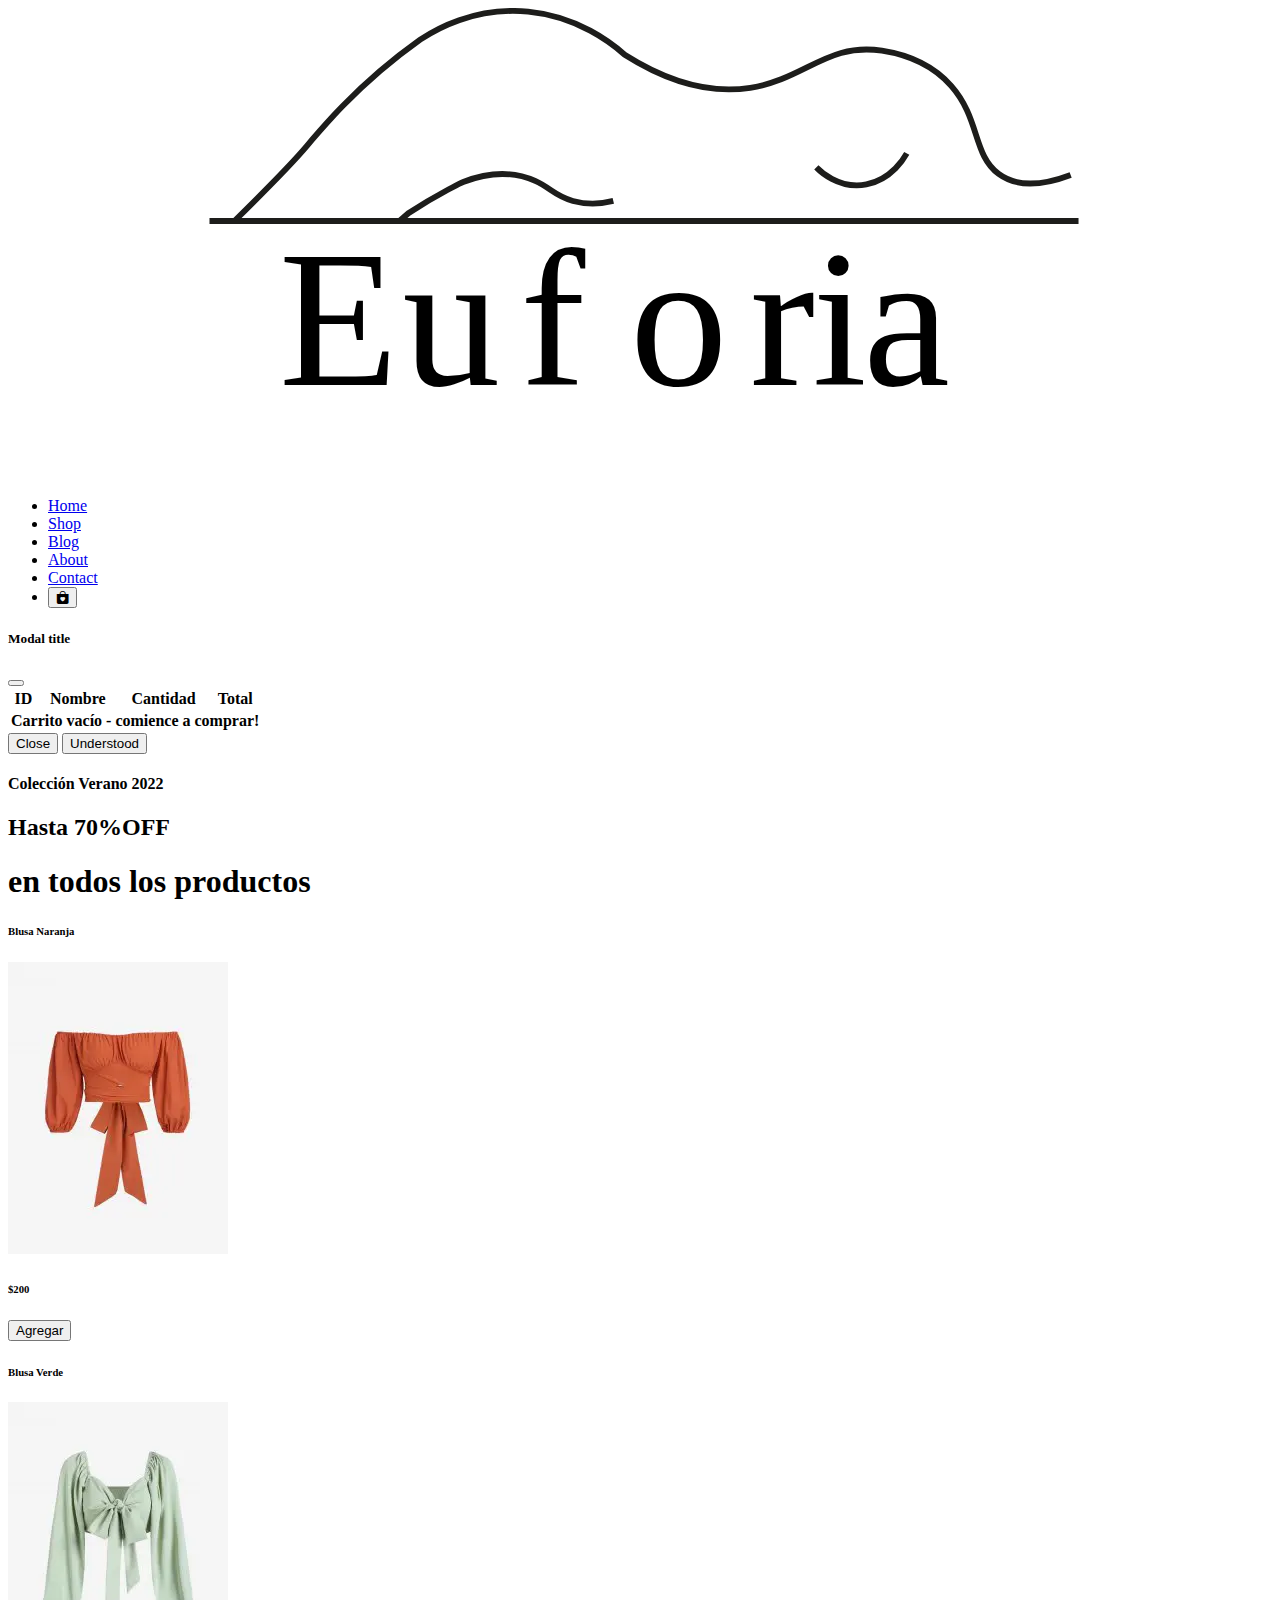
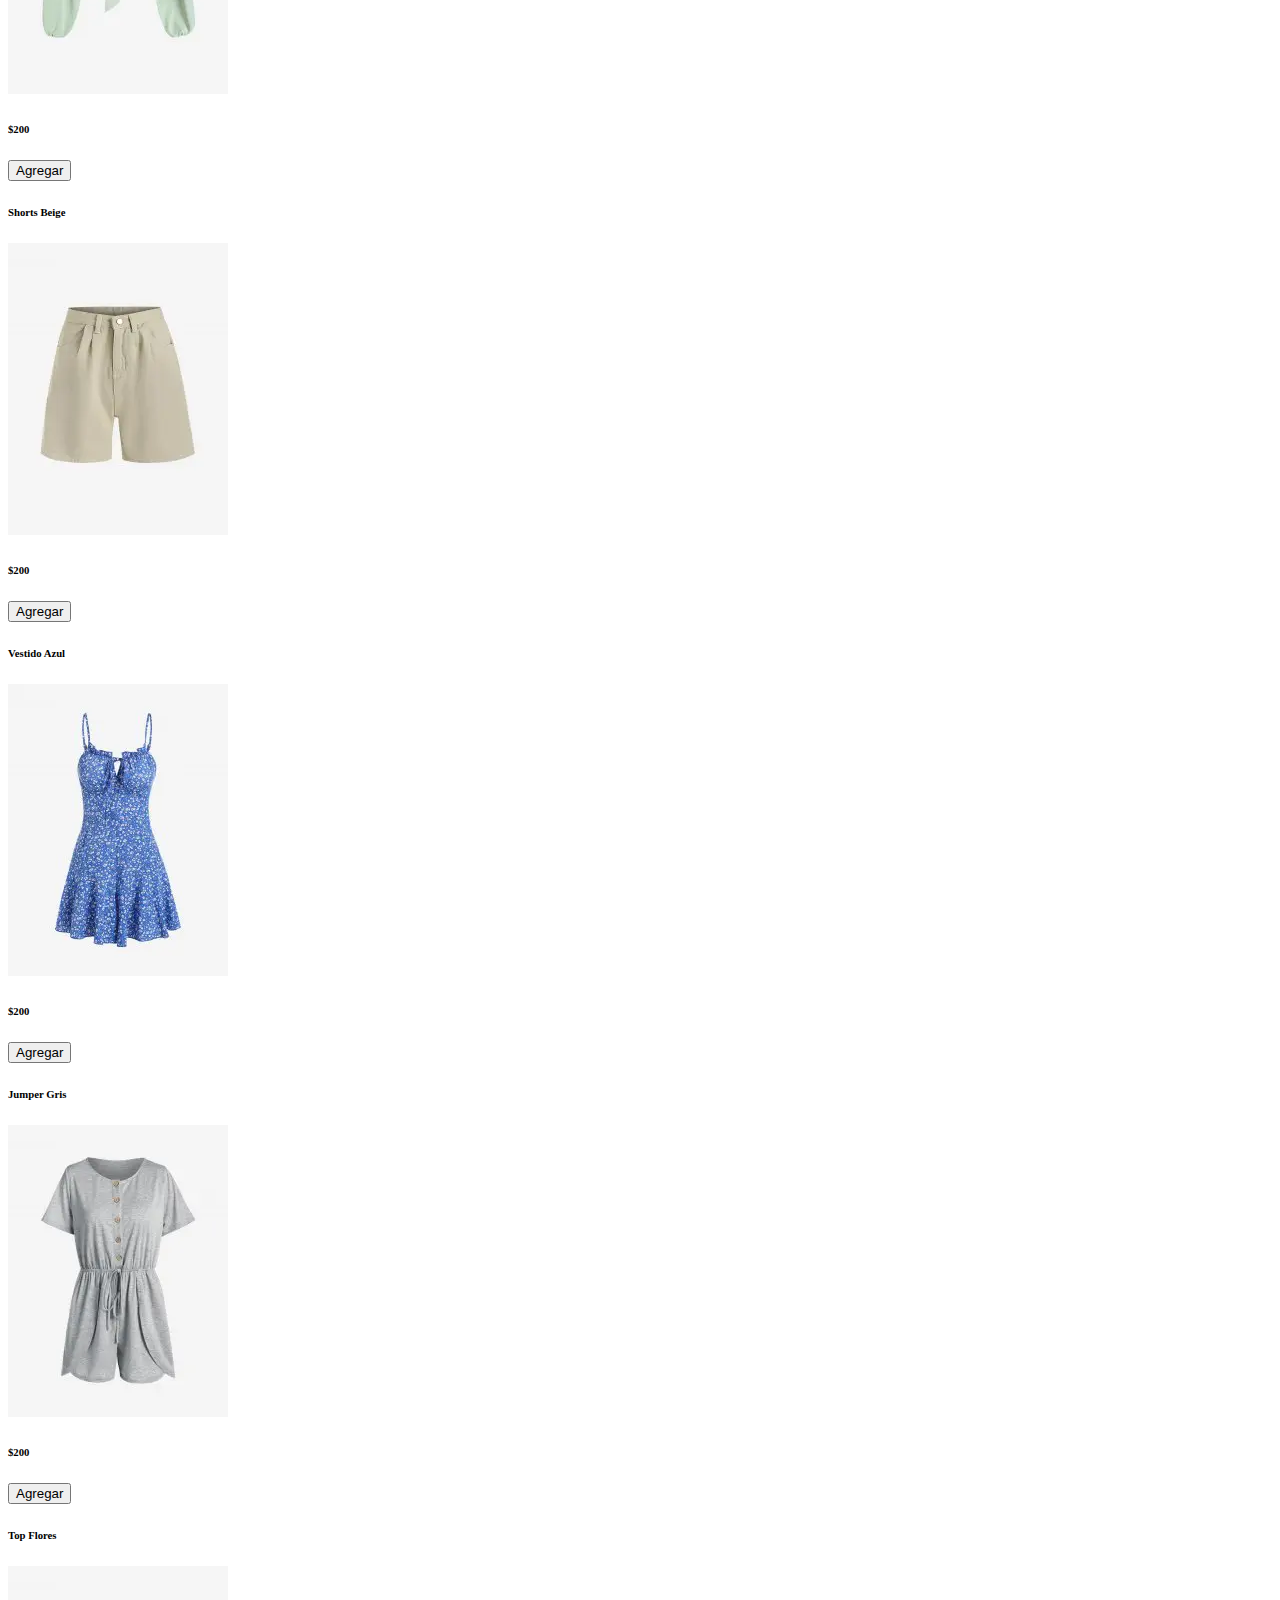
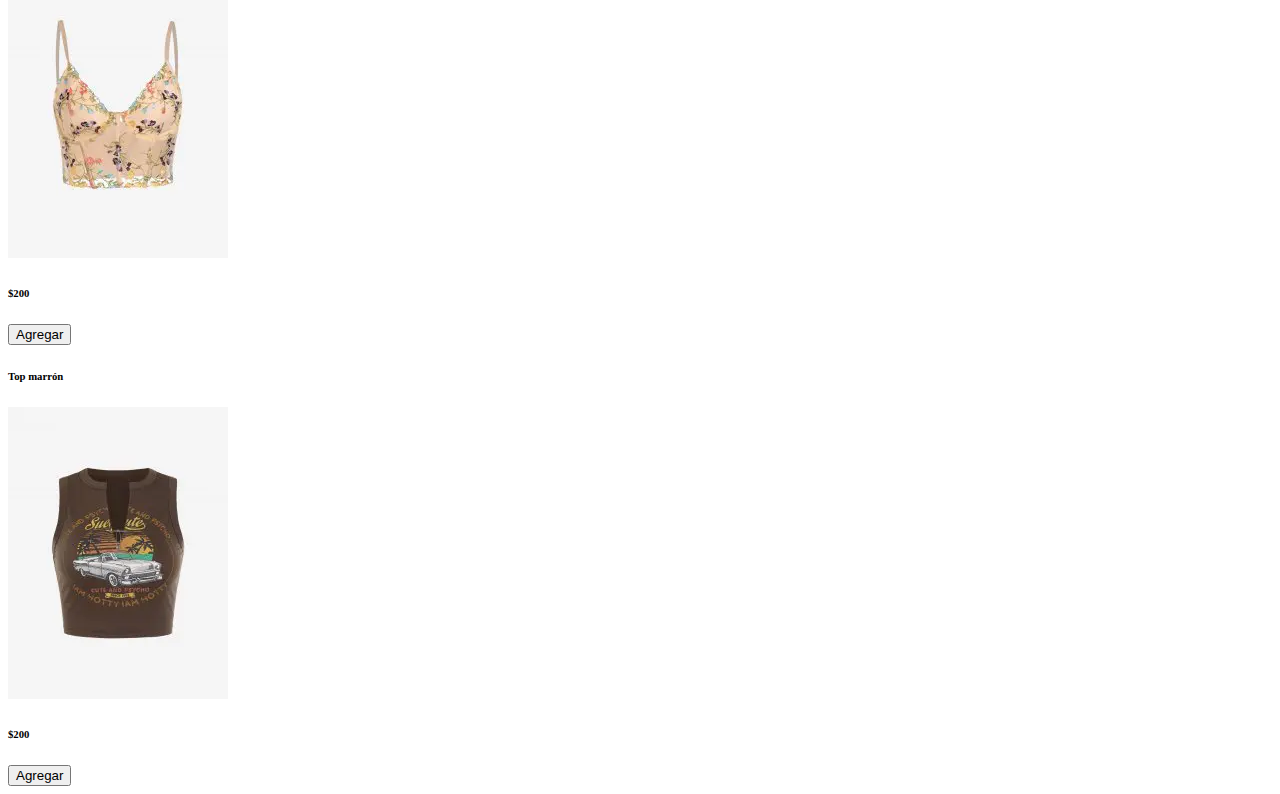
==== index/shop.html @ 2f560d48 "Add files via upload" ====
<!DOCTYPE html>
<html lang="en">
<head>
    <meta charset="UTF-8">
    <meta http-equiv="X-UA-Compatible" content="IE=edge">
    <meta name="viewport" content="width=device-width, initial-scale=1.0">
    <link rel="stylesheet" href="/style/styleshop.css">
    <link href="https://fonts.googleapis.com/css2?family=Poppins:wght@100;200;300;400;500;600;700&display=swap" rel="stylesheet">
    <link rel="stylesheet" href="https://cdn.jsdelivr.net/npm/bootstrap-icons@1.9.1/font/bootstrap-icons.css">
    <!-- CSS only -->
    <link href="https://cdn.jsdelivr.net/npm/bootstrap@5.2.0/dist/css/bootstrap.min.css" rel="stylesheet" integrity="sha384-gH2yIJqKdNHPEq0n4Mqa/HGKIhSkIHeL5AyhkYV8i59U5AR6csBvApHHNl/vI1Bx" crossorigin="anonymous">
<script src="https://cdn.jsdelivr.net/npm/bootstrap@5.2.0/dist/js/bootstrap.bundle.min.js" integrity="sha384-A3rJD856KowSb7dwlZdYEkO39Gagi7vIsF0jrRAoQmDKKtQBHUuLZ9AsSv4jD4Xa" crossorigin="anonymous"></script>

    <title>2da Entrega JS</title>
</head>
<body>
    


<section id="header">
    <a href="#"><img src="/Imgs/img/LOGO.svg" class="logo" alt=""></a>
<div>
   <ul id="navbar">
       <li> <a class="active" href="index.html">Home</a></li>
       <li> <a class="shop" href="shop.html">Shop</a></li>
       <li> <a href="blog.html">Blog</a></li>
       <li> <a href="about.html">About</a></li>
       <li> <a href="contact.html">Contact</a></li>
       <!-- <li> <button type="button" class="btn btn-outline-*" data-bs-toggle="modal" data-bs-target="#exampleModal"><i class="bi bi-bag-heart-fill"></i></button></li>
            Launch demo modal
          </button>  -->
          <li><button type="button" class="btn btn-outline-*" data-bs-toggle="modal" data-bs-target="#staticBackdrop">
            <i class="bi bi-bag-heart-fill"></i> </button></li>
    </ul>
    
</div>

</section>

  <!-- Modal -->
  <div class="modal fade" id="staticBackdrop" data-bs-backdrop="static" data-bs-keyboard="false" tabindex="-1" aria-labelledby="staticBackdropLabel" aria-hidden="true">
    <div class="modal-dialog">
      <div class="modal-content">
        <div class="modal-header">
          <h5 class="modal-title" id="staticBackdropLabel">Modal title</h5>
          <button type="button" class="btn-close" data-bs-dismiss="modal" aria-label="Close"></button>
        </div>
        <div class="modal-body">
          
          <div class="container">
            <table class="table">
                <thead>
                    <tr>
                    <th scope="col">ID</th>
                    <th scope="col">Nombre</th>
                    <th scope="col">Cantidad</th>
                    <th scope="col">Total</th>
                    </tr>
                </thead>
                <tbody id="items"></tbody>
                <tfoot>
                    <tr id="footer">
                    <th scope="row" colspan="5">Carrito vacío - comience a comprar!</th>
                    </tr>
                </tfoot>
                </table>
            <div class="row" id="cards"></div>
        </div>

        </div>
        <div class="modal-footer">
          <button type="button" class="btn btn-secondary" data-bs-dismiss="modal">Close</button>
          <button type="button" class="btn btn-primary">Understood</button>
        </div>
      </div>
    </div>
  </div>
  









 <section id="hero">
       <h4>Colección Verano 2022</h4>
       <h2>Hasta 70%OFF</h2>
       <h1>en todos los productos</h1>
   </section>

   
<div class="page-content">

<div class="product-container">
   <h6 class="productName"> Blusa Naranja </h6>
   <img class="productImg" src="/Imgs/img/products/blusa naranja.jpg" alt="blusa naranja">
   <h6 class="productPrice">$200</h6>
   <button class="button-add" >Agregar</button>
</div>

<div class="product-container">
    <h6 class="productName"> Blusa Verde </h6>
    <img class="productImg" src="/Imgs/img/products/blusa verde.jpg" alt="blusa verde">
    <h6 class="productPrice">$200</h6>
    <button class="button-add">Agregar</button>
 </div>

 <div class="product-container">
    <h6 class="productName"> Shorts Beige </h6>
    <img class="productImg" src="/Imgs/img/products/short beige.jpg" alt="short beige">
    <h6 class="productPrice">$200</h6>
    <button class="button-add">Agregar</button>
 </div>

 <div class="product-container">
    <h6 class="productName"> Vestido Azul </h6>
    <img class="productImg" src="/Imgs/img/products/vestido azul.jpg" alt="vestido azul">
    <h6 class="productPrice">$200</h6>
    <button class="button-add">Agregar</button>
 </div>

 <div class="product-container">
    <h6 class="productName"> Jumper Gris </h6>
    <img class="productImg" src="/Imgs/img/products/jumper gris.jpg" alt="jumper gris">
    <h6 class="productPrice">$200</h6>
    <button class="button-add">Agregar</button>
 </div>

 <div class="product-container">
    <h6 class="productName"> Top Flores </h6>
    <img class="productImg" src="/Imgs/img/products/top flores.jpg" alt="top flores">
    <h6 class="productPrice">$200</h6>
    <button class="button-add">Agregar</button>
 </div>

 <div class="product-container">
    <h6 class="productName"> Top marrón </h6>
    <img class="productImg" src="/Imgs/img/products/top marron.jpg" alt="top marron">
    <h6 class="productPrice">$200</h6>
    <button class="button-add">Agregar</button>
 </div>

</div>

<script src="/script/script.js"></script>
</body>
</html>
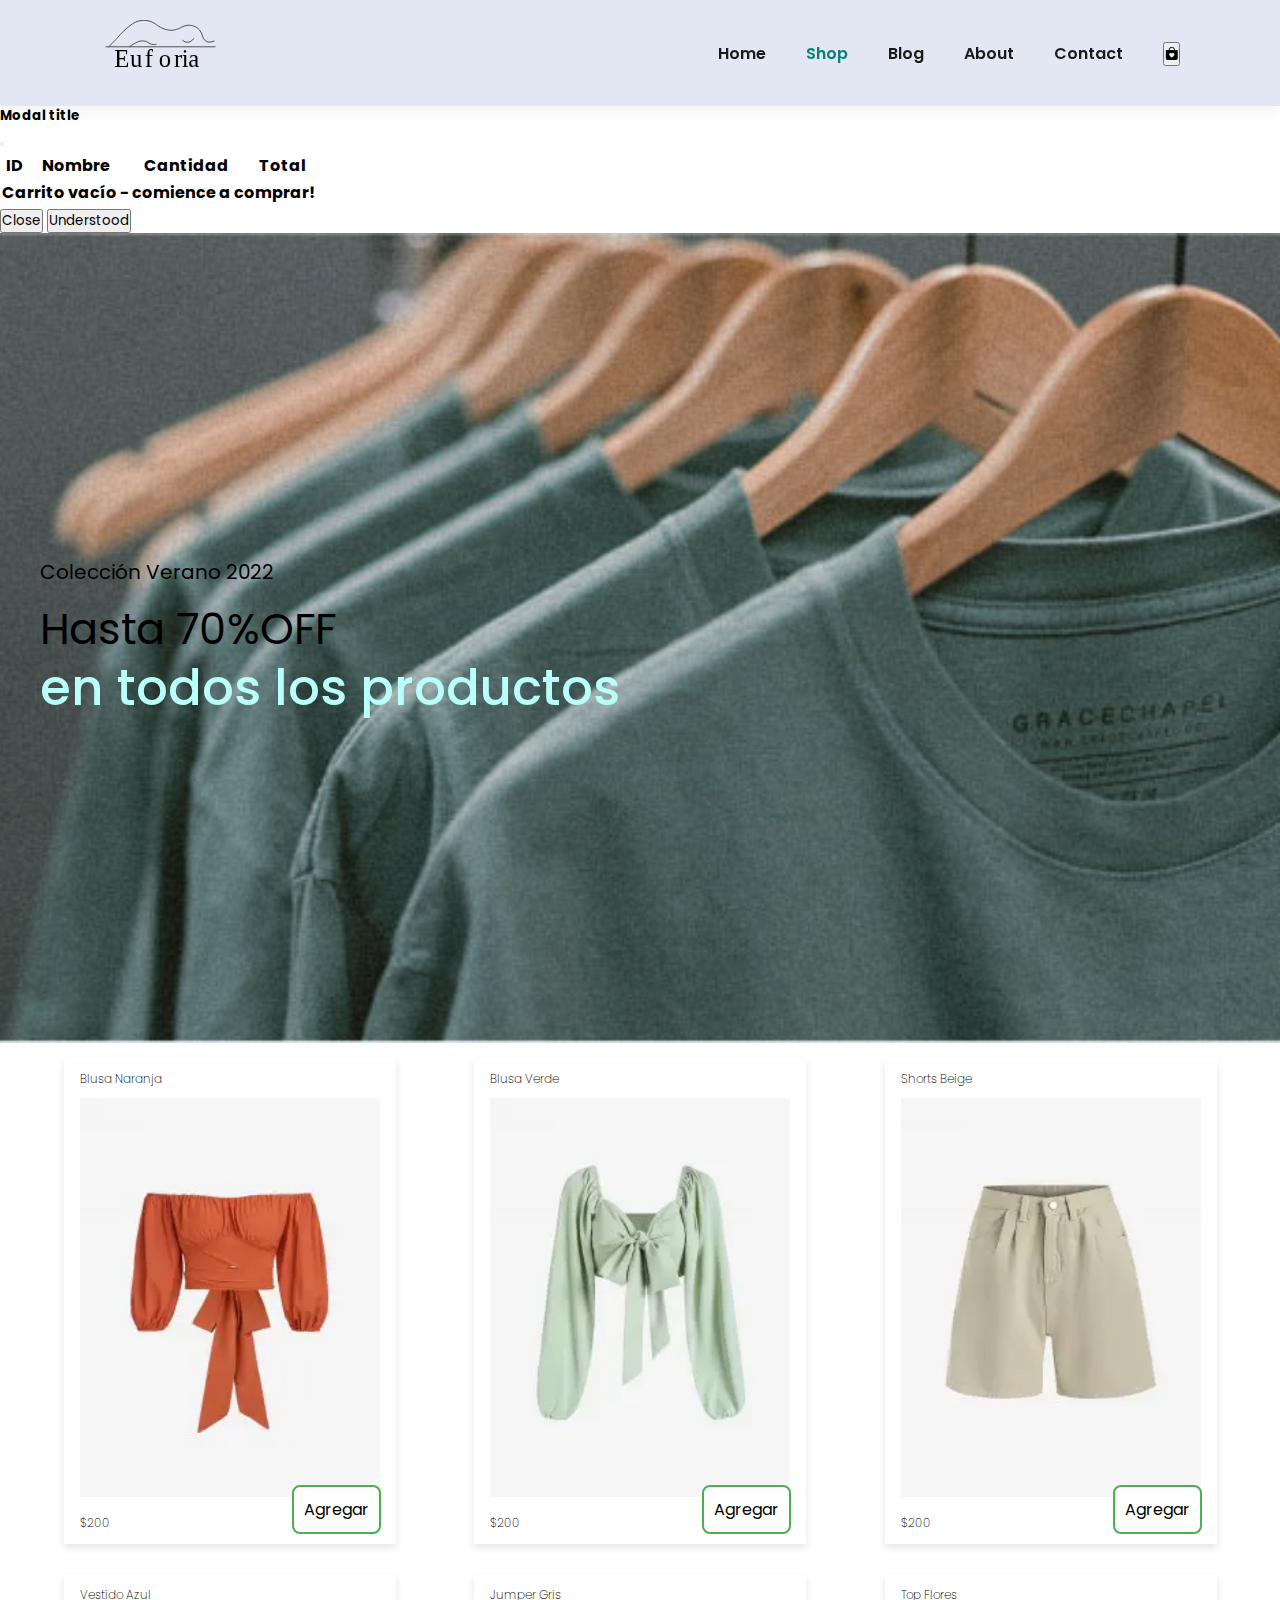
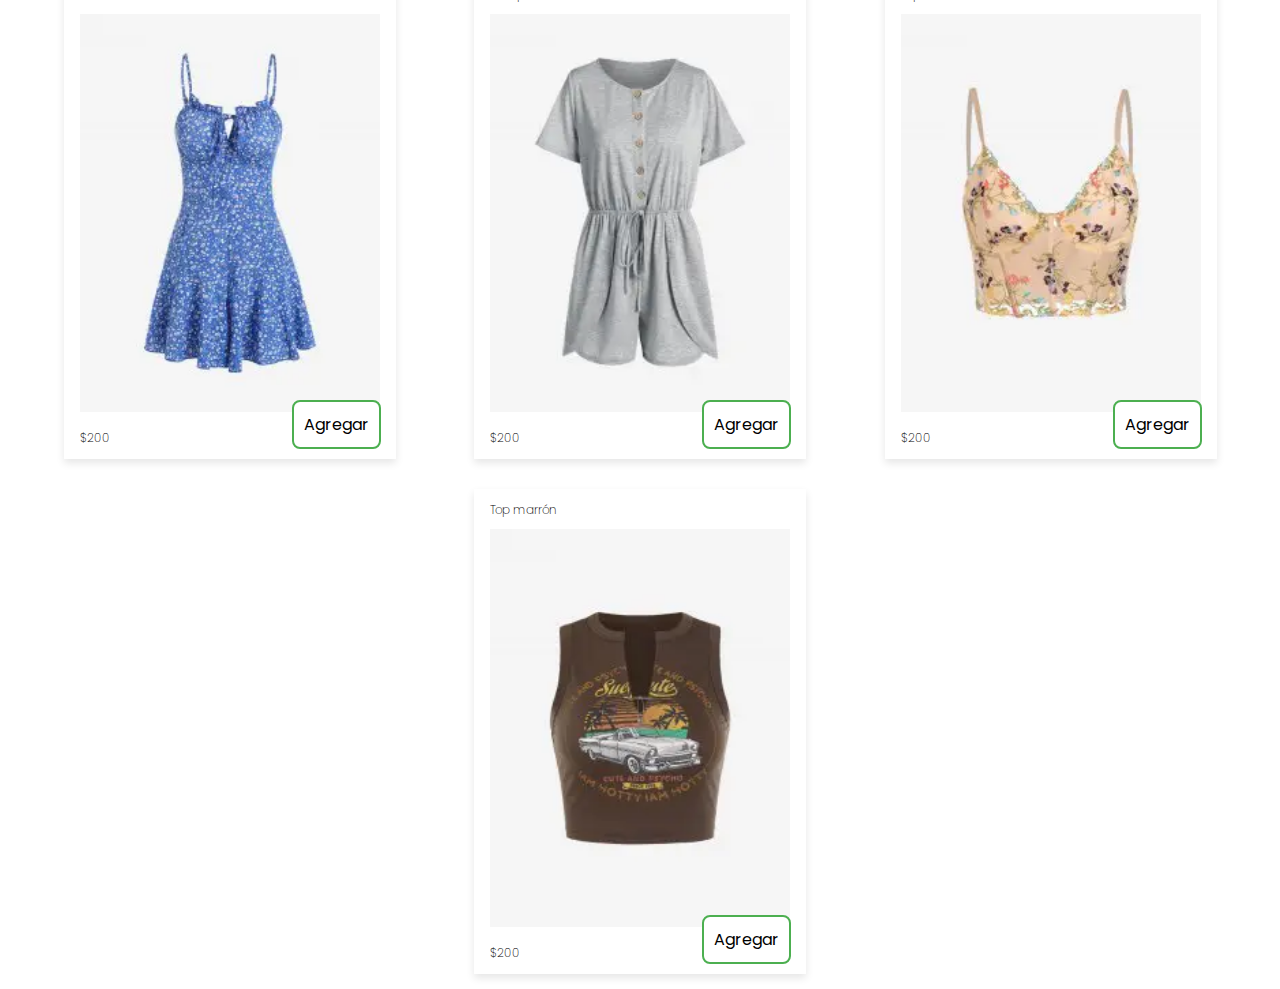
==== commit 7f4c47ec: "Update shop.html" ====
--- a/index/shop.html
+++ b/index/shop.html
@@ -96,49 +96,49 @@
 
 <div class="product-container">
    <h6 class="productName"> Blusa Naranja </h6>
-   <img class="productImg" src="/Imgs/img/products/blusa naranja.jpg" alt="blusa naranja">
+   <img class="productImg" src="../Imgs/img/products/blusa naranja.jpg" alt="blusa naranja">
    <h6 class="productPrice">$200</h6>
    <button class="button-add" >Agregar</button>
 </div>
 
 <div class="product-container">
     <h6 class="productName"> Blusa Verde </h6>
-    <img class="productImg" src="/Imgs/img/products/blusa verde.jpg" alt="blusa verde">
+    <img class="productImg" src="../Imgs/img/products/blusa verde.jpg" alt="blusa verde">
     <h6 class="productPrice">$200</h6>
     <button class="button-add">Agregar</button>
  </div>
 
  <div class="product-container">
     <h6 class="productName"> Shorts Beige </h6>
-    <img class="productImg" src="/Imgs/img/products/short beige.jpg" alt="short beige">
+    <img class="productImg" src="../Imgs/img/products/short beige.jpg" alt="short beige">
     <h6 class="productPrice">$200</h6>
     <button class="button-add">Agregar</button>
  </div>
 
  <div class="product-container">
     <h6 class="productName"> Vestido Azul </h6>
-    <img class="productImg" src="/Imgs/img/products/vestido azul.jpg" alt="vestido azul">
+    <img class="productImg" src="../Imgs/img/products/vestido azul.jpg" alt="vestido azul">
     <h6 class="productPrice">$200</h6>
     <button class="button-add">Agregar</button>
  </div>
 
  <div class="product-container">
     <h6 class="productName"> Jumper Gris </h6>
-    <img class="productImg" src="/Imgs/img/products/jumper gris.jpg" alt="jumper gris">
+    <img class="productImg" src="../Imgs/img/products/jumper gris.jpg" alt="jumper gris">
     <h6 class="productPrice">$200</h6>
     <button class="button-add">Agregar</button>
  </div>
 
  <div class="product-container">
     <h6 class="productName"> Top Flores </h6>
-    <img class="productImg" src="/Imgs/img/products/top flores.jpg" alt="top flores">
+    <img class="productImg" src="../Imgs/img/products/top flores.jpg" alt="top flores">
     <h6 class="productPrice">$200</h6>
     <button class="button-add">Agregar</button>
  </div>
 
  <div class="product-container">
     <h6 class="productName"> Top marrón </h6>
-    <img class="productImg" src="/Imgs/img/products/top marron.jpg" alt="top marron">
+    <img class="productImg" src="../Imgs/img/products/top marron.jpg" alt="top marron">
     <h6 class="productPrice">$200</h6>
     <button class="button-add">Agregar</button>
  </div>
@@ -147,4 +147,4 @@
 
 <script src="/script/script.js"></script>
 </body>
-</html>+</html>
--- a/style/styleshop.css
+++ b/style/styleshop.css
@@ -0,0 +1,257 @@
+*{
+    margin: 0;
+    padding: 0;
+    box-sizing: border-box;
+    font-family: 'Poppins', sans-serif;
+  
+  }
+  
+  .logo{
+      width: 160px;
+  }
+  
+  h1{
+      font-size: 50px;
+      line-height: 64px;
+      color: black;
+      font-weight: 500;
+  }
+  
+  h2{
+      font-size: 46px;
+      line-height: 54px;
+      color: black;
+      font-weight: 400;
+  }
+  
+  h4{
+      font-size: 20px;
+      color: black;
+      font-weight: 400;
+  }
+  
+  h6{
+      font-weight: 700;
+      font-size: 12px;
+      font-weight: 200;
+  }
+  
+  p{
+      font-size: 16px;
+      color: #465b52;
+      margin: 15px 0 20px 0;    
+  }
+
+.page-content{
+    display: flex;
+    flex-wrap: wrap;
+    justify-content: space-evenly;
+}
+
+.product-container img{
+    width: 300px;
+
+}
+.product-container{
+    margin: 15px;
+    padding: 2px 16px;
+    position: relative;
+    box-shadow: 0 4px 8px 0 rgba(0,0,0,0.1);
+    background-color: white;
+}
+
+
+.product-container:hover {
+    box-shadow: 0 8px 16px 0 rgba(0,0,0,0.2);
+  }
+
+  .product-container h6{
+    margin-bottom: 10px;
+    margin-top: 10px;
+
+  }
+  
+  .section-p1{
+      padding: 40px 80px;
+  }
+  
+  .section-m1{
+      margin: 40px 0;
+  }
+  
+  body{
+      width: 100%;
+  }
+  
+  .button-add {
+  border: 2px solid #4CAF50;
+  color: rgb(0, 0, 0);
+  padding: 10px 10px;
+  background-color: white;
+  text-align: center;
+  border-radius: 8px;
+  font-size: 16px;
+  transition-duration: 0.4s;
+  position: absolute;
+  right: 15px;
+  bottom: 10px;
+  }
+  
+  .button-add:hover {
+    background-color: #4CAF50; /* Green */
+    color: white;
+}
+  
+  /*Header start*/
+  #header{
+      display: flex;
+      align-items: center;
+      justify-content: space-between;
+      padding: 20px 80px;
+      background: #e3e6f3;
+      box-shadow: 0 5px 15px rgba(0, 0, 0, 0.06);
+      z-index: 999;
+      position: sticky;
+      top: 0;
+      left: 0;
+  
+  }
+  
+  #navbar{
+      display: flex;
+      align-items: center;
+      justify-content: center;
+  }
+  
+  #navbar li{
+      list-style: none ;
+      padding: 0 20px;
+  }
+  
+  #navbar li a{
+      text-decoration: none;
+      font-size: 16px;
+      font-weight: 600;
+      color: #1a1a1a;
+      transition: 0.5s ease;
+  }
+  
+  
+  #navbar li a:hover,
+  #navbar li a.shop{
+      color: #088178;
+  }
+  
+  /*Home page */
+  #hero{
+      background-image: url("/Imgs/img/banner/b10.jpg");
+      height: 90vh;
+      width: 100%;
+      background-size: cover;
+      background-position: top 25% right 0%;
+      padding: 0 40px;
+      display: flex;
+      flex-direction: column;
+      align-items: flex-start;
+      justify-content: center;
+  }
+  #hero h2{
+      font-size: 43px;
+      font-weight: 400;
+  }
+  #hero h4{
+  padding-bottom: 15px;
+  }
+  
+  #hero h1{
+      color: #b9fffa;
+  }
+  
+  #hero button{
+      background-image: url("/Imgs/img/button.png");
+      background-color: transparent;
+      color: #088178;
+      border: 0;
+      padding: 14px 100px 14px 55px;
+      background-repeat: no-repeat;
+      cursor: pointer;
+      font-weight: 700;
+      font-size: 15px;
+  }
+  
+  #carouselExampleCaptions{
+      width: 200px;
+      border-radius: 25px;
+  
+  }
+  
+  
+  #product1{
+      text-align: center;
+  }
+  
+  .star{
+      color: rgb(219, 219, 64);
+  }
+  
+  
+  #product1 .pro-container .pro .carousel-inner{
+      cursor: pointer;
+      border-radius: 25px;
+      position: relative
+      
+  }
+  
+  #product1 .pro .des{
+      text-align: start;
+      padding: 10px 0;
+  }
+  
+  #product1 .pro .des span{
+      color: gray;
+      font-size: 15px;
+  }
+  
+  
+  #product1 .pro .des h4{
+      padding-top: 5px;
+      font-size: 15px;
+      font-weight: 700;
+      color: #088178;
+  }
+  
+  .cart{ 
+      
+      width: 40px;
+      height: 40px;
+   background-color: #e3e6f3;
+      border-radius: 40px;
+     border: 1px solid #cce7d0;
+     /* position: relative;
+   align-items: flex-end; */
+   position: absolute;
+   bottom: 40px;
+   right: 10px;
+  }
+  
+  
+  
+  .cart i{
+      color: #088178;
+      font-size: 25px;
+      color: #088178;
+      line-height: 30px;
+      position: absolute;
+      top: 5px;
+      right: 6px;
+  
+  }
+  
+  .cart i:hover{
+      color: blue;
+  }
+  /* .bodycard{
+       display: flex;
+      flex-direction: column;
+      align-items: center; 
+  } */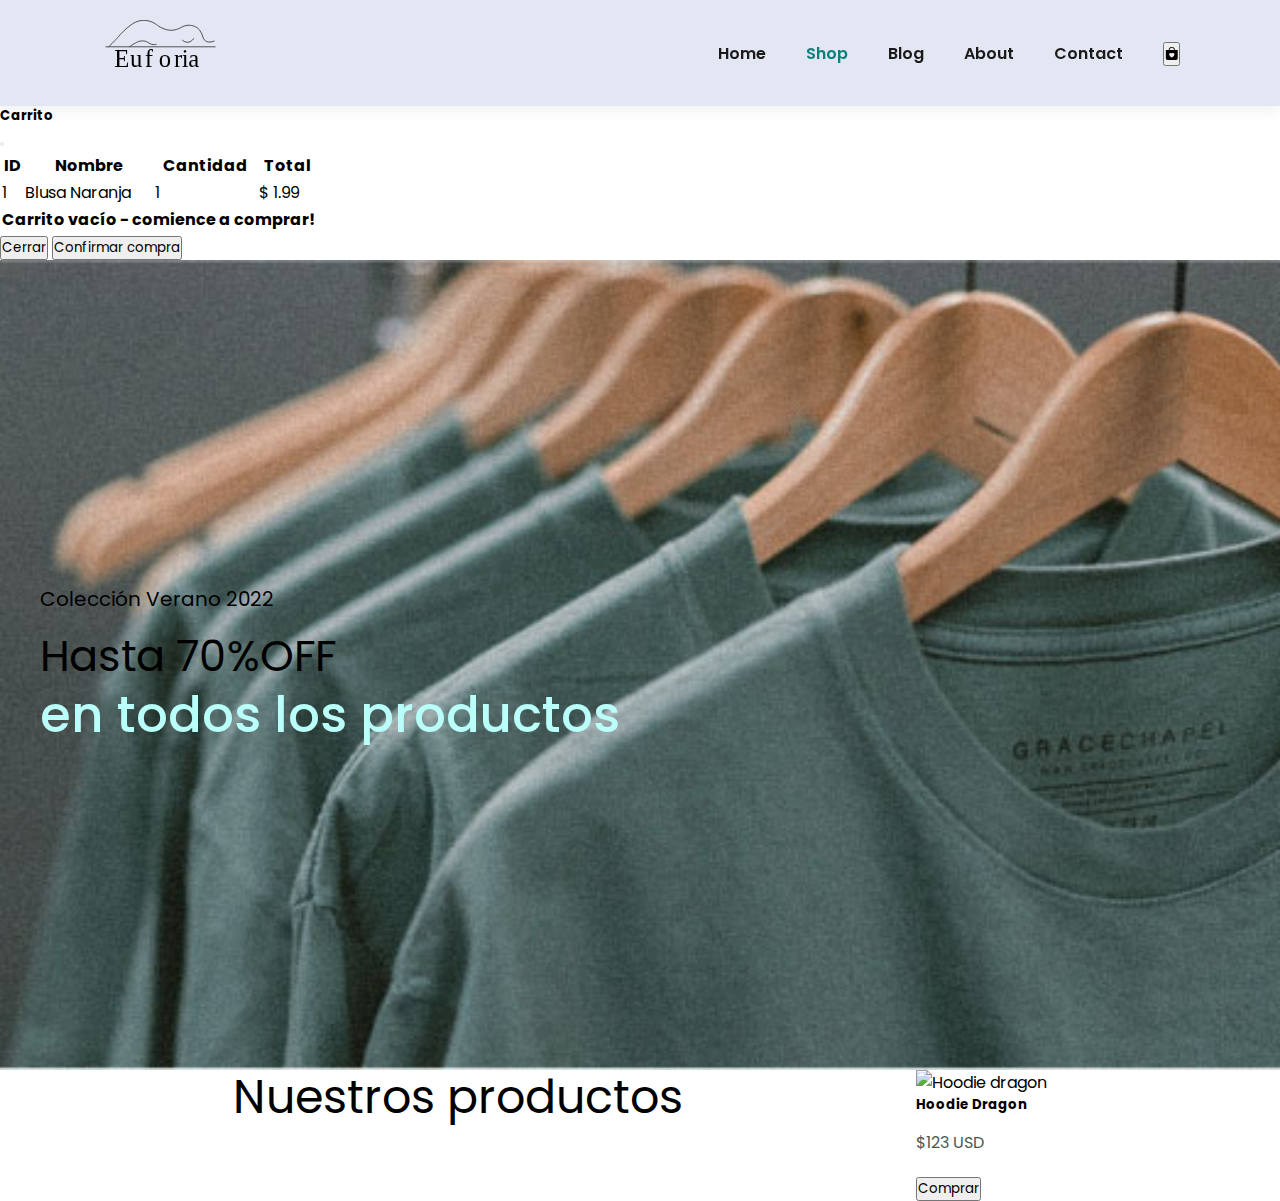
==== commit aa9e844c: "Add files via upload" ====
--- a/index/shop.html
+++ b/index/shop.html
@@ -10,7 +10,8 @@
     <!-- CSS only -->
     <link href="https://cdn.jsdelivr.net/npm/bootstrap@5.2.0/dist/css/bootstrap.min.css" rel="stylesheet" integrity="sha384-gH2yIJqKdNHPEq0n4Mqa/HGKIhSkIHeL5AyhkYV8i59U5AR6csBvApHHNl/vI1Bx" crossorigin="anonymous">
 <script src="https://cdn.jsdelivr.net/npm/bootstrap@5.2.0/dist/js/bootstrap.bundle.min.js" integrity="sha384-A3rJD856KowSb7dwlZdYEkO39Gagi7vIsF0jrRAoQmDKKtQBHUuLZ9AsSv4jD4Xa" crossorigin="anonymous"></script>
-
+<script defer src="https://unpkg.com/sweetalert/dist/sweetalert.min.js"></script>
+<script src="https://cdn.jsdelivr.net/npm/sweetalert2@11.4.29/dist/sweetalert2.all.min.js"></script>
     <title>2da Entrega JS</title>
 </head>
 <body>
@@ -21,7 +22,7 @@
     <a href="#"><img src="/Imgs/img/LOGO.svg" class="logo" alt=""></a>
 <div>
    <ul id="navbar">
-       <li> <a class="active" href="index.html">Home</a></li>
+       <li> <a class="active" href="/index.html">Home</a></li>
        <li> <a class="shop" href="shop.html">Shop</a></li>
        <li> <a href="blog.html">Blog</a></li>
        <li> <a href="about.html">About</a></li>
@@ -29,7 +30,7 @@
        <!-- <li> <button type="button" class="btn btn-outline-*" data-bs-toggle="modal" data-bs-target="#exampleModal"><i class="bi bi-bag-heart-fill"></i></button></li>
             Launch demo modal
           </button>  -->
-          <li><button type="button" class="btn btn-outline-*" data-bs-toggle="modal" data-bs-target="#staticBackdrop">
+          <li><button id="buttonModal" type="button" class="btn btn-outline-*" data-bs-toggle="modal" data-bs-target="#staticBackdrop">
             <i class="bi bi-bag-heart-fill"></i> </button></li>
     </ul>
     
@@ -42,7 +43,7 @@
     <div class="modal-dialog">
       <div class="modal-content">
         <div class="modal-header">
-          <h5 class="modal-title" id="staticBackdropLabel">Modal title</h5>
+          <h5 class="modal-title" id="staticBackdropLabel">Carrito</h5>
           <button type="button" class="btn-close" data-bs-dismiss="modal" aria-label="Close"></button>
         </div>
         <div class="modal-body">
@@ -69,8 +70,8 @@
 
         </div>
         <div class="modal-footer">
-          <button type="button" class="btn btn-secondary" data-bs-dismiss="modal">Close</button>
-          <button type="button" class="btn btn-primary">Understood</button>
+          <button type="button" class="btn btn-secondary" data-bs-dismiss="modal">Cerrar</button>
+          <button type="button"  class="btn btn-primary" id="finalizar">Confirmar compra</button>
         </div>
       </div>
     </div>
@@ -94,57 +95,27 @@
    
 <div class="page-content">
 
-<div class="product-container">
-   <h6 class="productName"> Blusa Naranja </h6>
-   <img class="productImg" src="../Imgs/img/products/blusa naranja.jpg" alt="blusa naranja">
-   <h6 class="productPrice">$200</h6>
-   <button class="button-add" >Agregar</button>
-</div>
+<div id="tituloProductos"> <h2>Nuestros productos</h2></div>
 
-<div class="product-container">
-    <h6 class="productName"> Blusa Verde </h6>
-    <img class="productImg" src="../Imgs/img/products/blusa verde.jpg" alt="blusa verde">
-    <h6 class="productPrice">$200</h6>
-    <button class="button-add">Agregar</button>
- </div>
 
- <div class="product-container">
-    <h6 class="productName"> Shorts Beige </h6>
-    <img class="productImg" src="../Imgs/img/products/short beige.jpg" alt="short beige">
-    <h6 class="productPrice">$200</h6>
-    <button class="button-add">Agregar</button>
- </div>
+<section class="d-flex justify-content-center mt-5">
+  <article class="container">
+      <div id="contenedor-productos" class="row row-cols-1 row-cols-md-3 g-4">
+          <div class="card m-3 p-3">
+            <img src="../Imgs/img/products/hoodie_dragon.jpg" class="card-img-top" alt="Hoodie dragon">              <div class="card-body">
+                  <h5>Hoodie Dragon</h5>
+                  <p>$123 USD</p>
+                  <button class="btn btn-success">Comprar</button>
+              </div>
+          </div>
+      </div>
+  </article>
+</section>
 
- <div class="product-container">
-    <h6 class="productName"> Vestido Azul </h6>
-    <img class="productImg" src="../Imgs/img/products/vestido azul.jpg" alt="vestido azul">
-    <h6 class="productPrice">$200</h6>
-    <button class="button-add">Agregar</button>
- </div>
 
- <div class="product-container">
-    <h6 class="productName"> Jumper Gris </h6>
-    <img class="productImg" src="../Imgs/img/products/jumper gris.jpg" alt="jumper gris">
-    <h6 class="productPrice">$200</h6>
-    <button class="button-add">Agregar</button>
- </div>
-
- <div class="product-container">
-    <h6 class="productName"> Top Flores </h6>
-    <img class="productImg" src="../Imgs/img/products/top flores.jpg" alt="top flores">
-    <h6 class="productPrice">$200</h6>
-    <button class="button-add">Agregar</button>
- </div>
-
- <div class="product-container">
-    <h6 class="productName"> Top marrón </h6>
-    <img class="productImg" src="../Imgs/img/products/top marron.jpg" alt="top marron">
-    <h6 class="productPrice">$200</h6>
-    <button class="button-add">Agregar</button>
- </div>
 
 </div>
 
-<script src="/script/script.js"></script>
+<script src="../script/script.js"></script>
 </body>
-</html>
+</html>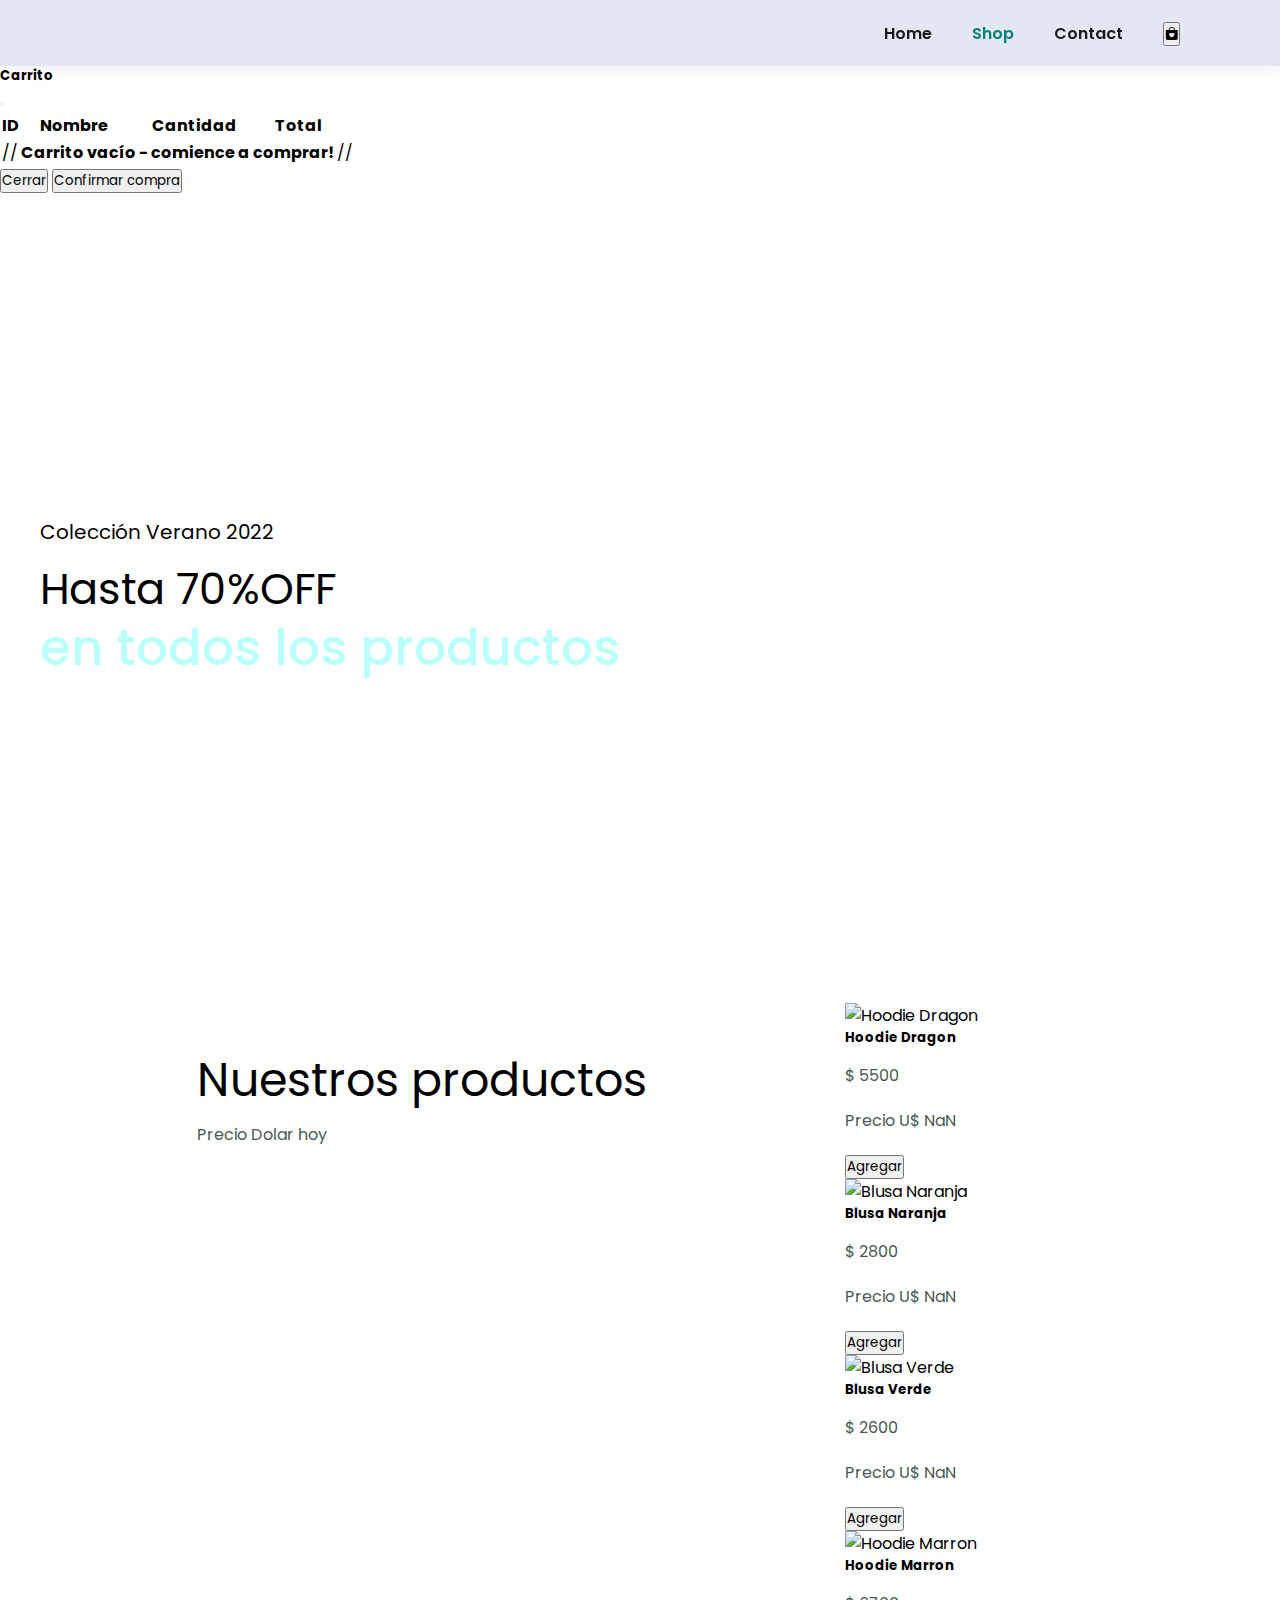
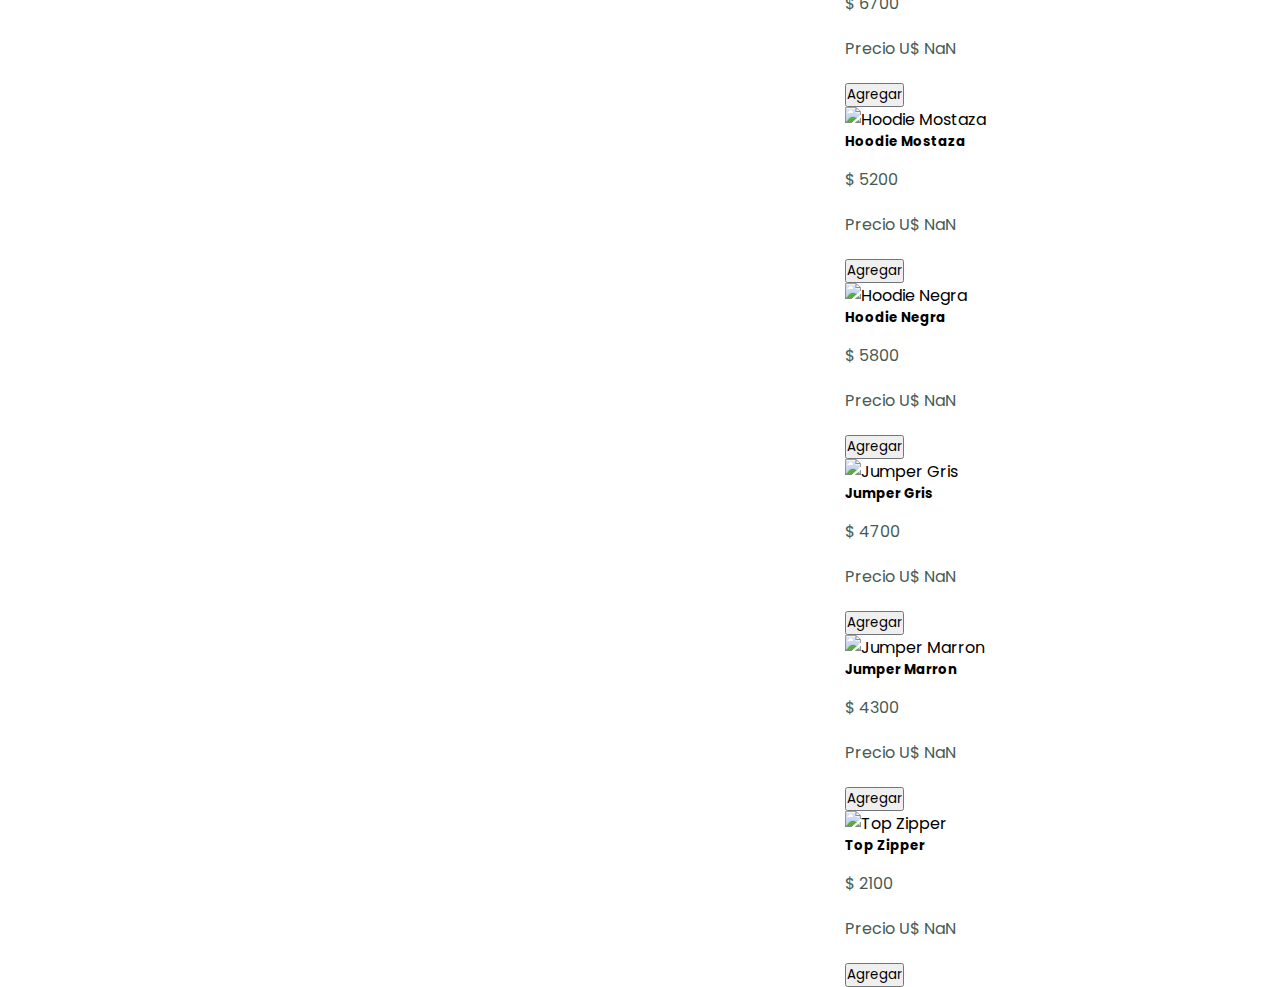
==== commit 1de2665e: "Add files via upload" ====
--- a/index/shop.html
+++ b/index/shop.html
@@ -12,24 +12,19 @@
 <script src="https://cdn.jsdelivr.net/npm/bootstrap@5.2.0/dist/js/bootstrap.bundle.min.js" integrity="sha384-A3rJD856KowSb7dwlZdYEkO39Gagi7vIsF0jrRAoQmDKKtQBHUuLZ9AsSv4jD4Xa" crossorigin="anonymous"></script>
 <script defer src="https://unpkg.com/sweetalert/dist/sweetalert.min.js"></script>
 <script src="https://cdn.jsdelivr.net/npm/sweetalert2@11.4.29/dist/sweetalert2.all.min.js"></script>
-    <title>2da Entrega JS</title>
+    <title>Shop</title>
 </head>
 <body>
     
 
 
 <section id="header">
-    <a href="#"><img src="/Imgs/img/LOGO.svg" class="logo" alt=""></a>
+    <a href="#"><img src="/Imgs/LOGO.svg" class="logo" alt=""></a>
 <div>
    <ul id="navbar">
        <li> <a class="active" href="/index.html">Home</a></li>
        <li> <a class="shop" href="shop.html">Shop</a></li>
-       <li> <a href="blog.html">Blog</a></li>
-       <li> <a href="about.html">About</a></li>
-       <li> <a href="contact.html">Contact</a></li>
-       <!-- <li> <button type="button" class="btn btn-outline-*" data-bs-toggle="modal" data-bs-target="#exampleModal"><i class="bi bi-bag-heart-fill"></i></button></li>
-            Launch demo modal
-          </button>  -->
+       <li> <a href="./contact.html">Contact</a></li>
           <li><button id="buttonModal" type="button" class="btn btn-outline-*" data-bs-toggle="modal" data-bs-target="#staticBackdrop">
             <i class="bi bi-bag-heart-fill"></i> </button></li>
     </ul>
@@ -95,16 +90,17 @@
    
 <div class="page-content">
 
-<div id="tituloProductos"> <h2>Nuestros productos</h2></div>
+<div id="tituloProductos"> <h2>Nuestros productos</h2> <p id="fila_prueba"> Precio Dolar hoy</p></div>
 
 
-<section class="d-flex justify-content-center mt-5">
+<section class="d-flex justify-content-center mt-4">
   <article class="container">
       <div id="contenedor-productos" class="row row-cols-1 row-cols-md-3 g-4">
           <div class="card m-3 p-3">
-            <img src="../Imgs/img/products/hoodie_dragon.jpg" class="card-img-top" alt="Hoodie dragon">              <div class="card-body">
+            <img src="../Imgs/products/hoodie_dragon.jpg" class="card-img-top" alt="Hoodie dragon">              <div class="card-body">
                   <h5>Hoodie Dragon</h5>
-                  <p>$123 USD</p>
+                  <p>$123 </p>
+                  <p id="precioDolar">$45</p>
                   <button class="btn btn-success">Comprar</button>
               </div>
           </div>
--- a/style/styleshop.css
+++ b/style/styleshop.css
@@ -144,7 +144,7 @@
   
   /*Home page */
   #hero{
-      background-image: url("/Imgs/img/banner/b10.jpg");
+      background-image: url("/Imgs/banner/b10.jpg");
       height: 90vh;
       width: 100%;
       background-size: cover;
@@ -177,6 +177,11 @@
       cursor: pointer;
       font-weight: 700;
       font-size: 15px;
+  }
+
+  #tituloProductos{
+    padding: 50px;
+   
   }
   
   #carouselExampleCaptions{
